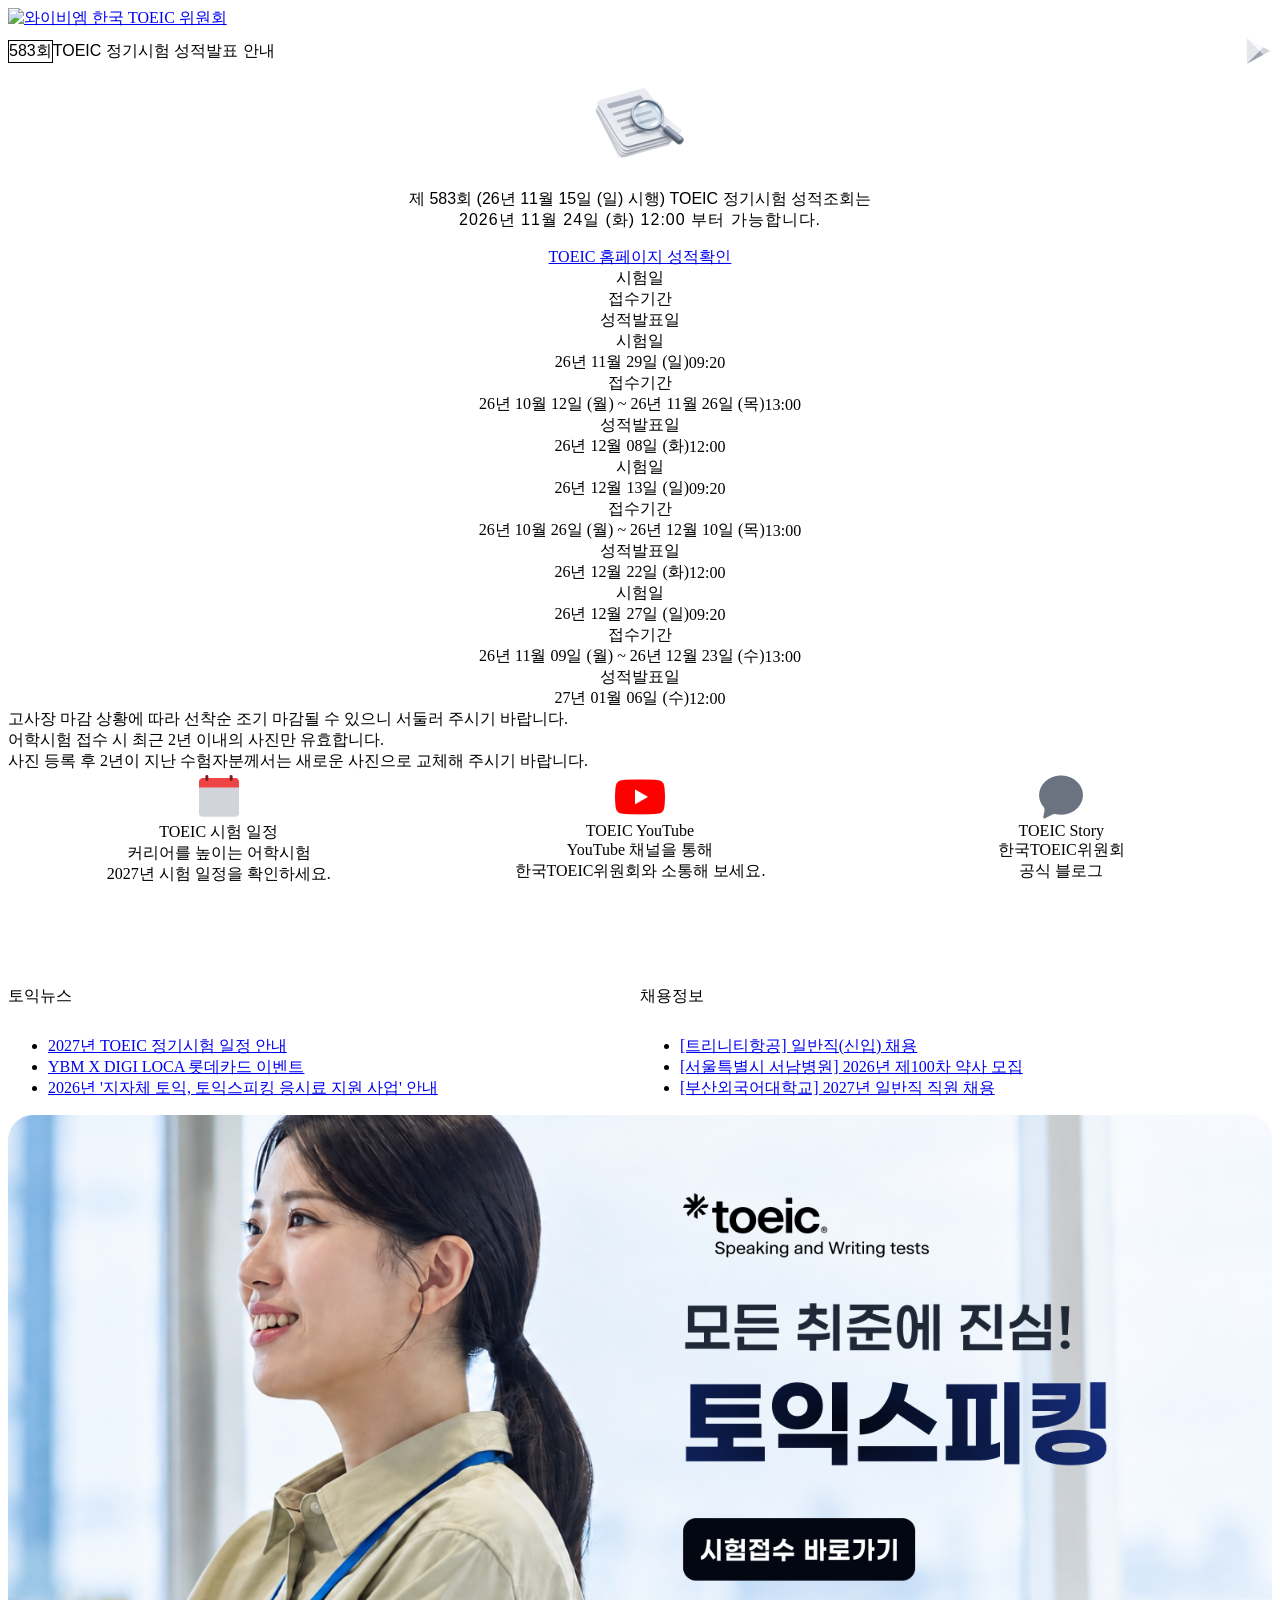
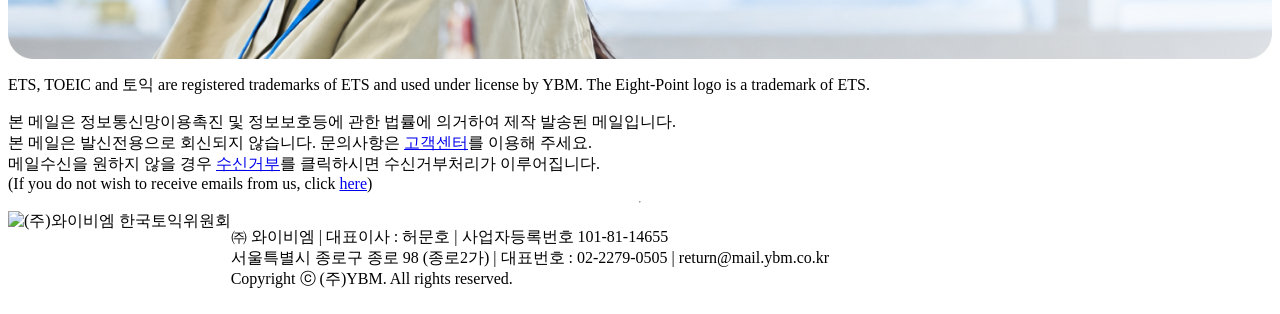
==== draft-g.html @ 0af56502 "시안 1 - TOEIC 성적발표 메일 리뉴얼 피그마 47:45 기준 시안 1 (YDS 적용) 과 쓰는 그림, 공통 CSS.  Co-Authored-By: Claude Opus 5." ====
<!doctype html>
<!-- 브랜드 파일 없이 YDS 기본 브랜드 색을 쓴다 (포인트 색: YDS 브랜드 700) -->
<html lang="ko">
<head>
<meta charset="utf-8">
<meta name="viewport" content="width=device-width, initial-scale=1">
<title>시안 1 - TOEIC 성적발표 메일</title>
<link rel="stylesheet" href="https://design.ybmnet.co.kr/yds/dist/ybm-ds.css">
<script src="https://design.ybmnet.co.kr/yds/dist/ybm-ds.js" defer></script>
<!-- 시안용 글꼴 (회사 서버 연결하면 삭제) -->
<link rel="stylesheet" href="https://cdn.jsdelivr.net/gh/orioncactus/pretendard@v1.3.9/dist/web/static/pretendard-dynamic-subset.min.css">
<!-- 메일 공통(로고, 섹션, 뉴스·채용, 푸터)은 2차 시안 CSS 를 같이 쓴다 -->
<link rel="stylesheet" href="drafts-v2.css">
<link rel="stylesheet" href="draft-g.css">
</head>
<body>
<div class="m g g1">
  <!-- 뉴스레터 기본 틀: 로고 / 파란 제목 막대 / 내용 상자 / 푸터 -->
  <header class="g-top"><a href="https://www.toeic.co.kr/" target="_blank" title="새창"><img src="https://imagesisa.ybmnet.co.kr/platform/exam_ybmnet_co_kr/newsletter/img/logo.jpg" alt="와이비엠 한국 TOEIC 위원회"></a></header>

  <div class="g-frame">
  <div class="g-bar">
    <h1 class="g-bar__title"><span class="g-bar__round">583회</span>TOEIC 정기시험 성적발표 안내</h1>
    <div class="g-bar__apps">
      <a class="g-bar__app" href="https://apps.apple.com/kr/app/ybmsisadaskeom-toeic-r-toeic/id410244795" target="_blank" title="새창"><img src="images/icon-appstore.png" alt="App Store에서 YBM 어학시험 앱 받기"></a>
      <a class="g-bar__app" href="https://play.google.com/store/apps/details?id=com.YBMSisa" target="_blank" title="새창"><img src="images/icon-googleplay.png" alt="Google Play에서 YBM 어학시험 앱 받기"></a>
    </div>
  </div>

  <main class="m-body g-body">

    <!-- 성적 조회 안내 (피그마 시안 상단) -->
    <section class="g-hero" aria-label="성적 조회 안내">
      <img class="g-hero__img" src="images/icon-score-doc.png" alt="">
      <p class="g-hero__texts">
        <span class="g-hero__lead">제 583회 (26년 11월 15일 (일) 시행) TOEIC 정기시험 성적조회는</span>
        <span class="g-hero__date"><em>2026년 11월 24일 (화) 12:00</em> 부터 가능합니다.</span>
      </p>
      <a class="ds-btn g-hero__btn" data-variant="brandSolid" data-size="large" href="https://exam.toeic.co.kr/common/commonPreLogin.php?returnUrl=/result/scoreList.php&amp;utm_source=email&amp;utm_medium=email&amp;utm_campaign=583toeicscore" target="_blank">TOEIC 홈페이지 성적확인</a>
    </section>

    <!-- 시험 일정 -->
    <section class="g-sched" aria-label="TOEIC 시험 일정">
      <!-- 머리 줄과 모든 회차 줄이 한 격자의 칸을 같이 쓴다 (PC) -->
      <div class="g-sched__table">
      <div class="g-sched__head u-show-from-md" aria-hidden="true">
        <span>시험일</span><span>접수기간</span><span>성적발표일</span><span></span>
      </div>
      <ul class="g-sched__list">
        <li class="g-sched__row">
          <div class="g-sched__cell g-sched__cell--exam"><span class="g-sched__label u-hide-from-md">시험일</span><span class="g-sched__data"><span class="g-sched__value">26년&nbsp;11월&nbsp;29일&nbsp;(일)</span><span class="ds-badge" data-variant="weak" data-tone="neutral">09:20</span></span></div>
          <div class="g-sched__cell"><span class="g-sched__label u-hide-from-md">접수기간</span><span class="g-sched__data"><span class="g-sched__value">26년&nbsp;10월&nbsp;12일&nbsp;(월)&nbsp;~ 26년&nbsp;11월&nbsp;26일&nbsp;(목)</span><span class="ds-badge" data-variant="weak" data-tone="neutral">13:00</span></span></div>
          <div class="g-sched__cell"><span class="g-sched__label u-hide-from-md">성적발표일</span><span class="g-sched__data"><span class="g-sched__value">26년&nbsp;12월&nbsp;08일&nbsp;(화)</span><span class="ds-badge" data-variant="weak" data-tone="neutral">12:00</span></span></div>
          <a class="g-go g-sched__go" href="https://exam.toeic.co.kr/receipt/receiptStep1.php?utm_source=email&amp;utm_medium=email&amp;utm_campaign=583toeicscore" target="_blank" aria-label="11월 29일 시험 접수 바로가기"><i class="ds-icon ds-icon--arrow-right ds-icon--sm" aria-hidden="true"></i></a>
        </li>
        <li class="g-sched__row">
          <div class="g-sched__cell g-sched__cell--exam"><span class="g-sched__label u-hide-from-md">시험일</span><span class="g-sched__data"><span class="g-sched__value">26년&nbsp;12월&nbsp;13일&nbsp;(일)</span><span class="ds-badge" data-variant="weak" data-tone="neutral">09:20</span></span></div>
          <div class="g-sched__cell"><span class="g-sched__label u-hide-from-md">접수기간</span><span class="g-sched__data"><span class="g-sched__value">26년&nbsp;10월&nbsp;26일&nbsp;(월)&nbsp;~ 26년&nbsp;12월&nbsp;10일&nbsp;(목)</span><span class="ds-badge" data-variant="weak" data-tone="neutral">13:00</span></span></div>
          <div class="g-sched__cell"><span class="g-sched__label u-hide-from-md">성적발표일</span><span class="g-sched__data"><span class="g-sched__value">26년&nbsp;12월&nbsp;22일&nbsp;(화)</span><span class="ds-badge" data-variant="weak" data-tone="neutral">12:00</span></span></div>
          <a class="g-go g-sched__go" href="https://exam.toeic.co.kr/receipt/receiptStep1.php?utm_source=email&amp;utm_medium=email&amp;utm_campaign=583toeicscore" target="_blank" aria-label="12월 13일 시험 접수 바로가기"><i class="ds-icon ds-icon--arrow-right ds-icon--sm" aria-hidden="true"></i></a>
        </li>
        <li class="g-sched__row">
          <div class="g-sched__cell g-sched__cell--exam"><span class="g-sched__label u-hide-from-md">시험일</span><span class="g-sched__data"><span class="g-sched__value">26년&nbsp;12월&nbsp;27일&nbsp;(일)</span><span class="ds-badge" data-variant="weak" data-tone="neutral">09:20</span></span></div>
          <div class="g-sched__cell"><span class="g-sched__label u-hide-from-md">접수기간</span><span class="g-sched__data"><span class="g-sched__value">26년&nbsp;11월&nbsp;09일&nbsp;(월)&nbsp;~ 26년&nbsp;12월&nbsp;23일&nbsp;(수)</span><span class="ds-badge" data-variant="weak" data-tone="neutral">13:00</span></span></div>
          <div class="g-sched__cell"><span class="g-sched__label u-hide-from-md">성적발표일</span><span class="g-sched__data"><span class="g-sched__value">27년&nbsp;01월&nbsp;06일&nbsp;(수)</span><span class="ds-badge" data-variant="weak" data-tone="neutral">12:00</span></span></div>
          <a class="g-go g-sched__go" href="https://exam.toeic.co.kr/receipt/receiptStep1.php?utm_source=email&amp;utm_medium=email&amp;utm_campaign=583toeicscore" target="_blank" aria-label="12월 27일 시험 접수 바로가기"><i class="ds-icon ds-icon--arrow-right ds-icon--sm" aria-hidden="true"></i></a>
        </li>
      </ul>
      </div>
      <ul class="g-notes">
        <li><i class="ds-icon ds-icon--circle-alert ds-icon--sm" aria-hidden="true"></i>고사장 마감 상황에 따라 선착순 조기 마감될 수 있으니 서둘러 주시기 바랍니다.</li>
        <li><i class="ds-icon ds-icon--circle-alert ds-icon--sm" aria-hidden="true"></i>어학시험 접수 시 최근 2년 이내의 사진만 유효합니다.</li>
        <li><i class="ds-icon ds-icon--circle-alert ds-icon--sm" aria-hidden="true"></i>사진 등록 후 2년이 지난 수험자분께서는 새로운 사진으로 교체해 주시기 바랍니다.</li>
      </ul>
    </section>

    <!-- 바로가기 카드 3개 -->
    <section class="g-links" aria-label="바로가기">
      <a class="g-link" href="https://exam.toeic.co.kr/receipt/examSchList.php?utm_source=email&amp;utm_medium=email&amp;utm_campaign=583toeicscore" target="_blank" title="새창">
        <img class="g-link__img" src="images/icon-calendar.png" alt="">
        <span class="g-link__texts"><strong class="g-link__title">TOEIC 시험 일정</strong><span class="g-link__desc">커리어를 높이는 어학시험 <br>2027년 시험 일정을 확인하세요.</span></span>
        <span class="g-go g-link__go" aria-hidden="true"><i class="ds-icon ds-icon--arrow-up-right ds-icon--sm"></i></span>
      </a>
      <a class="g-link" href="https://www.youtube.com/channel/UCcbdvIxtzm0E2vqGBpWW4nQ" target="_blank" title="새창">
        <img class="g-link__img" src="images/icon-youtube.png" alt="">
        <span class="g-link__texts"><strong class="g-link__title">TOEIC YouTube</strong><span class="g-link__desc">YouTube 채널을 통해 <br>한국TOEIC위원회와 소통해 보세요.</span></span>
        <span class="g-go g-link__go" aria-hidden="true"><i class="ds-icon ds-icon--arrow-up-right ds-icon--sm"></i></span>
      </a>
      <a class="g-link" href="https://www.toeicstory.co.kr/" target="_blank" title="새창">
        <img class="g-link__img" src="images/icon-story.png" alt="">
        <span class="g-link__texts"><strong class="g-link__title">TOEIC Story</strong><span class="g-link__desc">한국TOEIC위원회 <br>공식 블로그</span></span>
        <span class="g-go g-link__go" aria-hidden="true"><i class="ds-icon ds-icon--arrow-up-right ds-icon--sm"></i></span>
      </a>
    </section>

    <!-- 토익뉴스, 채용정보 -->
    <div class="m-boards">
      <section class="m-sec" aria-labelledby="g-news">
        <div class="m-sec__head"><h2 class="m-sec__title" id="g-news">토익뉴스</h2><a class="g-go" href="https://exam.toeic.co.kr/news/news.php?utm_source=email&amp;utm_medium=email&amp;utm_campaign=583toeicscore" target="_blank" aria-label="토익뉴스 더보기"><i class="ds-icon ds-icon--arrow-right ds-icon--sm" aria-hidden="true"></i></a></div>
        <ul class="ds-list" data-divider>
          <li><a class="ds-list-item" data-size="small" href="https://exam.toeic.co.kr/news/noticeView.php?noticeCode=10090" target="_blank"><span class="ds-list-item__content"><span class="ds-list-item__title">2027년 TOEIC 정기시험 일정 안내</span></span></a></li>
          <li><a class="ds-list-item" data-size="small" href="https://www.toeic.co.kr/event/card/digiloca.php" target="_blank"><span class="ds-list-item__content"><span class="ds-list-item__title">YBM X DIGI LOCA 롯데카드 이벤트</span></span></a></li>
          <li><a class="ds-list-item" data-size="small" href="https://www.toeicstory.co.kr/2538" target="_blank"><span class="ds-list-item__content"><span class="ds-list-item__title">2026년 '지자체 토익, 토익스피킹 응시료 지원 사업' 안내</span></span></a></li>
        </ul>
      </section>
      <section class="m-sec" aria-labelledby="g-recruit">
        <div class="m-sec__head"><h2 class="m-sec__title" id="g-recruit">채용정보</h2><a class="g-go" href="https://exam.toeic.co.kr/recruit/recruit.php?utm_source=email&amp;utm_medium=email&amp;utm_campaign=583toeicscore" target="_blank" aria-label="채용정보 더보기"><i class="ds-icon ds-icon--arrow-right ds-icon--sm" aria-hidden="true"></i></a></div>
        <ul class="ds-list" data-divider>
          <li><a class="ds-list-item" data-size="small" href="https://exam.toeic.co.kr/recruit/recruitView.php?jobsCode=15710&amp;utm_source=email&amp;utm_medium=email&amp;utm_campaign=583toeicscore" target="_blank"><span class="ds-list-item__content"><span class="ds-list-item__title">[트리니티항공] 일반직(신입) 채용</span></span></a></li>
          <li><a class="ds-list-item" data-size="small" href="https://exam.toeic.co.kr/recruit/recruitView.php?jobsCode=15696&amp;utm_source=email&amp;utm_medium=email&amp;utm_campaign=583toeicscore" target="_blank"><span class="ds-list-item__content"><span class="ds-list-item__title">[서울특별시 서남병원] 2026년 제100차 약사 모집</span></span></a></li>
          <li><a class="ds-list-item" data-size="small" href="https://exam.toeic.co.kr/recruit/recruitView.php?jobsCode=15697&amp;utm_source=email&amp;utm_medium=email&amp;utm_campaign=583toeicscore" target="_blank"><span class="ds-list-item__content"><span class="ds-list-item__title">[부산외국어대학교] 2027년 일반직 직원 채용</span></span></a></li>
        </ul>
      </section>
    </div>

    <!-- 토익스피킹 배너: 피그마 60:238 을 그림 한 장으로 넣는다 -->
    <a class="g-banner" href="https://www.toeicswt.co.kr/?utm_source=email&amp;utm_medium=email&amp;utm_campaign=583toeicscore" target="_blank" title="새창">
      <img src="images/banner-toeic-speaking.jpg" width="790" height="340" alt="모든 취준에 진심! 토익스피킹 - 시험접수 바로가기">
    </a>
  </main>
  </div>

  <footer class="m-foot g-foot">
    <p class="g-foot__ets">ETS, TOEIC and 토익 are registered trademarks of ETS and used under license by YBM. The Eight-Point logo is a trademark of ETS.</p>
    <ul class="m-foot__notice">
      <li>본 메일은 정보통신망이용촉진 및 정보보호등에 관한 법률에 의거하여 제작 발송된 메일입니다.</li>
      <li>본 메일은 발신전용으로 회신되지 않습니다. 문의사항은 <a class="ds-link" href="https://www.ybmsisa.com/center/center.asp" target="_blank">고객센터</a>를 이용해 주세요.</li>
      <li>메일수신을 원하지 않을 경우 <a class="ds-link" href="https://www.ybmsisa.com/common/mail_deny.asp" target="_blank">수신거부</a>를 클릭하시면 수신거부처리가 이루어집니다.</li>
      <li>(If you do not wish to receive emails from us, click <a class="ds-link" href="https://www.ybmsisa.com/common/mail_deny.asp" target="_blank">here</a>)</li>
    </ul>
    <hr class="ds-divider">
    <div class="m-foot__company">
      <img class="g-foot__logo" src="https://imagesisa.ybmnet.co.kr/platform/design_ybmnet_co_kr/ydg/resource/img-logo_14.png" alt="(주)와이비엠 한국토익위원회">
      <p>㈜ 와이비엠 | 대표이사 : 허문호 | 사업자등록번호 101-81-14655<br>서울특별시 종로구 종로 98 (종로2가) | 대표번호 : 02-2279-0505 | return@mail.ybm.co.kr<br>Copyright ⓒ (주)YBM. All rights reserved.</p>
    </div>
  </footer>
</div>
</body>
</html>
---- drafts-v2.css ----
/* 시안 2차 (D, E, F) - 위 버튼으로 시안 하나를 골라 화면 폭에 맞춰(반응형) 보여 준다.
   모바일 먼저 작성하고 768px 에서 PC 배치로 바꾼다.
   색, 간격, 글자, 모서리, 그림자는 YDS --ds-* 토큰만 쓰고, YDS 컴포넌트 변수는 덮어쓰지 않는다. */

/* 시안용 글꼴 (회사 서버 연결하면 삭제)
   YDS 서버의 Pretendard(굵기 45~920)가 다른 주소에서 막혀 Bold 만 맑은 고딕으로 보였다.
   같은 설정으로 jsDelivr 파일을 한 번 더 선언하면 나중에 적은 이쪽이 쓰인다. (시안 G 도 이 파일을 같이 쓴다) */
@font-face {
  font-family: "Pretendard";
  font-weight: 45 920;
  font-display: swap;
  src: url("https://cdn.jsdelivr.net/gh/orioncactus/pretendard@v1.3.9/packages/pretendard/dist/web/variable/woff2/PretendardVariable.woff2") format("woff2-variations");
}

:root {
  /* 메일 본문 최대 폭 (원본 720) */
  --mail-width: 720px;
}

body {
  background: var(--ds-color-bg-canvas);
  color: var(--ds-color-fg-neutral);
  word-break: keep-all;
  overflow-wrap: break-word;
}

/* =========================================================
   비교 페이지
   ========================================================= */
.v2 {
  display: flex;
  flex-direction: column;
  gap: var(--ds-space-x6);
  padding-block: var(--ds-space-x8) var(--ds-space-x12);
}
/* 메일 밖의 안내 글은 메일과 같은 폭으로 가운데 */
.v2-head, .v2-refs, .v2-item__head {
  box-sizing: border-box;
  width: min(100%, calc(var(--mail-width) + 2 * var(--ds-space-x-global-gutter)));
  margin-inline: auto;
  padding-inline: var(--ds-space-x-global-gutter);
}
.v2-head { display: flex; flex-direction: column; gap: var(--ds-space-x2); }
.v2-title {
  font-size: var(--ds-font-size-t09);
  line-height: var(--ds-line-height-t09);
  font-weight: var(--ds-font-weight-semibold);
}
.v2-desc {
  font-size: var(--ds-font-size-t04);
  line-height: var(--ds-line-height-t04);
  color: var(--ds-color-fg-neutral-muted);
}

/* 참고한 화면 - 시안을 먼저 보도록 페이지 맨 아래로 */
.v2-refs { order: 1; display: flex; flex-direction: column; gap: var(--ds-space-x3); padding-top: var(--ds-space-x6); }
.v2-refs__title {
  font-size: var(--ds-font-size-t06);
  line-height: var(--ds-line-height-t06);
  font-weight: var(--ds-font-weight-semibold);
}
.v2-refs__list {
  display: grid;
  grid-template-columns: repeat(2, minmax(0, 1fr));
  gap: var(--ds-space-x4);
  margin: 0;
  padding: 0;
  list-style: none;
}
.v2-ref { display: flex; flex-direction: column; gap: var(--ds-space-x2); margin: 0; }
.v2-ref img {
  display: block;
  width: 100%;
  max-width: 160px;
  height: auto;
  border-radius: var(--ds-shape-lg);
  box-shadow: var(--ds-elevation-raised);
}
.v2-ref figcaption {
  font-size: var(--ds-font-size-t03);
  line-height: var(--ds-line-height-t03);
  color: var(--ds-color-fg-neutral-muted);
}
.v2-ref strong { display: block; color: var(--ds-color-fg-neutral); font-weight: var(--ds-font-weight-semibold); }

/* 시안 고르기 탭 - 스크롤해도 화면 위에 붙어 있다 */
.v2-tabbar {
  position: sticky;
  top: 0;
  z-index: var(--ds-z-sticky);
  display: flex;
  justify-content: center;
  background: var(--ds-color-bg-canvas);
  box-shadow: inset 0 -1px 0 var(--ds-color-stroke-neutral-muted);
}

/* 고르지 않은 시안은 숨긴다 (아래 display: flex 가 hidden 을 덮지 않게) */
.v2-item[hidden] { display: none; }

/* 시안: 화면 폭 전체를 쓰고, 메일은 가운데 720 폭 */
.v2-item {
  display: flex;
  flex-direction: column;
  gap: var(--ds-space-x3);
}
.v2-item__head { display: flex; flex-direction: column; gap: var(--ds-space-x0_5); }
.v2-item__name {
  font-size: var(--ds-font-size-t05);
  line-height: var(--ds-line-height-t05);
  font-weight: var(--ds-font-weight-bold);
}
.v2-item__desc {
  font-size: var(--ds-font-size-t03);
  line-height: var(--ds-line-height-t03);
  color: var(--ds-color-fg-neutral-muted);
}

@media (min-width: 768px) {
  .v2-title { font-size: var(--ds-font-size-t11); line-height: var(--ds-line-height-t11); }
  .v2-refs__list { grid-template-columns: repeat(4, minmax(0, 1fr)); }
}

/* =========================================================
   메일 공통 (세 시안이 함께 쓰는 부분)
   ========================================================= */
.m {
  box-sizing: border-box;
  width: min(100%, calc(var(--mail-width) + 2 * var(--ds-space-x-global-gutter)));
  margin-inline: auto;
  padding-inline: var(--ds-space-x-global-gutter);
  background: var(--ds-color-bg-layer-default);
}

/* 상단 로고 (위치 고정) */
.m-top {
  padding-block: var(--ds-space-x3);
  border-bottom: 2px solid var(--ds-color-stroke-neutral-solid); /* 원본의 로고 아래 굵은 선 */
}
.m-top a { display: inline-flex; }
.m-top img { display: block; max-width: 100%; height: auto; }

.m-body {
  display: flex;
  flex-direction: column;
  gap: var(--ds-space-x10);
  padding-block: var(--ds-space-x6) var(--ds-space-x10);
}

/* 섹션 */
.m-sec { display: flex; flex-direction: column; gap: var(--ds-space-x3); min-width: 0; }
.m-sec__head { display: flex; align-items: center; justify-content: space-between; gap: var(--ds-space-x2); }
.m-sec__title {
  font-size: var(--ds-font-size-t07);
  line-height: var(--ds-line-height-t07);
  font-weight: var(--ds-font-weight-semibold);
}

/* 성적 조회 방법: 앱 다운로드 */
.m-app { display: flex; flex-direction: column; gap: var(--ds-space-x2); }
.m-app__label {
  font-size: var(--ds-font-size-t04);
  line-height: var(--ds-line-height-t04);
  font-weight: var(--ds-font-weight-semibold);
}
.m-app__stores { display: grid; grid-template-columns: repeat(2, minmax(0, 1fr)); gap: var(--ds-space-x2); }

/* 시험 일정: 한 회차 = 한 줄. 왼쪽 날짜 칸 + 오른쪽 내용 */
.m-sched { display: flex; flex-direction: column; gap: var(--ds-space-x3); margin: 0; padding: 0; list-style: none; }
.m-sched__row {
  display: grid;
  grid-template-columns: auto minmax(0, 1fr);
  gap: var(--ds-space-x4);
  align-items: start;
}
.m-sched__date {
  display: flex;
  flex-direction: column;
  align-items: center;
  justify-content: center;
  min-width: var(--ds-space-x18);
  padding: var(--ds-space-x2) var(--ds-space-x2_5);
  border-radius: var(--ds-shape-lg);
  background: var(--ds-color-bg-brand-weak);
  color: var(--ds-color-fg-brand-contrast);
  text-align: center;
}
.m-sched__label { font-size: var(--ds-font-size-t01); line-height: var(--ds-line-height-t01); }
.m-sched__day {
  font-size: var(--ds-font-size-t05);
  line-height: var(--ds-line-height-t05);
  font-weight: var(--ds-font-weight-bold);
}
.m-sched__time { font-size: var(--ds-font-size-t03); line-height: var(--ds-line-height-t03); font-weight: var(--ds-font-weight-semibold); }
.m-sched__body { display: flex; flex-direction: column; gap: var(--ds-space-x2); min-width: 0; }
.m-sched__body .ds-btn { align-self: flex-start; }

/* 접수 유의사항 */
.m-notes {
  display: flex;
  flex-direction: column;
  gap: var(--ds-space-x1);
  margin: 0;
  padding-left: var(--ds-space-x5);
  list-style: disc;
  font-size: var(--ds-font-size-t03);
  line-height: var(--ds-line-height-t03);
  color: var(--ds-color-fg-neutral-muted);
}

/* 이미지 배너: 원본 이미지를 자르지 않고 보여 준다 */
.m-banner { display: block; }
.m-banner img { display: block; width: 100%; height: auto; border-radius: var(--ds-shape-lg); }
.m-banners { display: grid; grid-template-columns: minmax(0, 1fr); gap: var(--ds-space-x3); }
.m-boards { display: grid; grid-template-columns: minmax(0, 1fr); gap: var(--ds-space-x8); }

/* 푸터 (위치 고정) */
.m-foot {
  display: flex;
  flex-direction: column;
  gap: var(--ds-space-x4);
  padding-bottom: var(--ds-space-x10);
  font-size: var(--ds-font-size-t02);
  line-height: var(--ds-line-height-t02);
  color: var(--ds-color-fg-neutral-subtle);
}
.m-foot__ets { display: block; max-width: 100%; height: auto; }
.m-foot__notice {
  display: flex;
  flex-direction: column;
  gap: var(--ds-space-x0_5);
  margin: 0;
  padding-left: var(--ds-space-x4);
  list-style: disc;
}
.m-foot__company { display: flex; flex-direction: column; gap: var(--ds-space-x3); }
.m-foot__company img { display: block; max-width: 100%; height: auto; align-self: flex-start; }

/* 봉투 그림 (흰 바탕 이미지) */
.m-envelope { display: block; height: auto; border-radius: var(--ds-shape-xl); }

/* =========================================================
   시안 D - 점수 리포트형 (산타 참고)
   ========================================================= */
.d-hero {
  position: relative;
  display: flex;
  flex-direction: column;
  gap: var(--ds-space-x4);
  padding: var(--ds-space-x6) var(--ds-space-x5) var(--ds-space-x5);
  border-radius: var(--ds-shape-3xl);
  background: linear-gradient(180deg, var(--ds-color-bg-brand-weak), var(--ds-color-bg-layer-default));
}
.d-hero__top { display: flex; align-items: flex-start; justify-content: space-between; gap: var(--ds-space-x3); }
.d-hero__texts { display: flex; flex-direction: column; align-items: flex-start; gap: var(--ds-space-x2); min-width: 0; }
.d-hero__title {
  font-size: var(--ds-font-size-t10);
  line-height: var(--ds-line-height-t10);
  font-weight: var(--ds-font-weight-semibold);
}
.d-hero__img { flex: none; width: 88px; }
.d-hero__lead {
  font-size: var(--ds-font-size-t04);
  line-height: var(--ds-line-height-t04);
  color: var(--ds-color-fg-neutral-muted);
}
/* 성적 조회 일시를 크게 보여 주는 흰 카드 */
.d-score {
  display: flex;
  flex-direction: column;
  align-items: center;
  gap: var(--ds-space-x1);
  padding: var(--ds-space-x6) var(--ds-space-x4);
  border-radius: var(--ds-shape-2xl);
  background: var(--ds-color-bg-layer-default);
  box-shadow: var(--ds-elevation-raised);
  text-align: center;
}
.d-score__year { font-size: var(--ds-font-size-t04); line-height: var(--ds-line-height-t04); color: var(--ds-color-fg-neutral-subtle); }
.d-score__date {
  font-size: var(--ds-font-size-t12);
  line-height: var(--ds-line-height-t12);
  font-weight: var(--ds-font-weight-bold);
  color: var(--ds-color-fg-brand);
  letter-spacing: -0.02em;
}
.d-score__time { font-size: var(--ds-font-size-t06); line-height: var(--ds-line-height-t06); font-weight: var(--ds-font-weight-semibold); }
.d-hero .m-app__label { text-align: center; }

/* =========================================================
   시안 E - 가운데 카드형 (토스 참고)
   ========================================================= */
.e-hero {
  display: flex;
  flex-direction: column;
  align-items: center;
  gap: var(--ds-space-x5);
  margin-inline: calc(-1 * var(--ds-space-x-global-gutter));
  padding: var(--ds-space-x10) var(--ds-space-x-global-gutter) var(--ds-space-x8);
  background: linear-gradient(180deg, var(--ds-color-bg-layer-default), var(--ds-color-bg-brand-weak) 45%, var(--ds-color-bg-layer-default));
  text-align: center;
}
.e-hero__title {
  font-size: var(--ds-font-size-t10);
  line-height: var(--ds-line-height-t10);
  font-weight: var(--ds-font-weight-bold);
}
.e-card {
  display: flex;
  flex-direction: column;
  align-items: center;
  gap: var(--ds-space-x3);
  width: 100%;
  box-sizing: border-box;
  padding: var(--ds-space-x6) var(--ds-space-x5);
  border-radius: var(--ds-shape-3xl);
  background: var(--ds-color-bg-layer-default);
  box-shadow: var(--ds-elevation-panel);
}
.e-card__img { width: 140px; }
.e-card__lead { font-size: var(--ds-font-size-t04); line-height: var(--ds-line-height-t04); color: var(--ds-color-fg-neutral-muted); }
.e-card__date {
  font-size: var(--ds-font-size-t09);
  line-height: var(--ds-line-height-t09);
  font-weight: var(--ds-font-weight-bold);
}
.e-card__date em { display: block; font-style: normal; color: var(--ds-color-fg-brand); }
.e-card .ds-btn { align-self: stretch; margin-top: var(--ds-space-x2); }
.e-apps { display: flex; flex-direction: column; gap: var(--ds-space-x2); width: 100%; text-align: left; }
.e-apps__label { font-size: var(--ds-font-size-t04); line-height: var(--ds-line-height-t04); font-weight: var(--ds-font-weight-semibold); }
/* 일정 줄: 흰 바탕에 옅은 테두리 상자 */
.e-sched .m-sched__row {
  padding: var(--ds-space-x4);
  border: 1px solid var(--ds-color-stroke-neutral-weak);
  border-radius: var(--ds-shape-xl);
}

/* =========================================================
   시안 F - 정보 타일형 (말해보카 참고)
   ========================================================= */
.m--f { background: var(--ds-color-bg-neutral-muted); }
.f-hero { display: flex; flex-direction: column; gap: var(--ds-space-x4); }
.f-hero__title {
  font-size: var(--ds-font-size-t11);
  line-height: var(--ds-line-height-t11);
  font-weight: var(--ds-font-weight-bold);
}
.f-hero__title span { display: block; color: var(--ds-color-fg-brand); }
.f-tiles { display: grid; grid-template-columns: repeat(2, minmax(0, 1fr)); gap: var(--ds-space-x3); }
.f-tile {
  display: flex;
  flex-direction: column;
  gap: var(--ds-space-x1);
  padding: var(--ds-space-x4);
  border-radius: var(--ds-shape-2xl);
  background: var(--ds-color-bg-layer-default);
}
.f-tile .ds-icon { color: var(--ds-color-fg-brand); margin-bottom: var(--ds-space-x1); }
.f-tile__label { font-size: var(--ds-font-size-t03); line-height: var(--ds-line-height-t03); color: var(--ds-color-fg-neutral-subtle); }
.f-tile__value { font-size: var(--ds-font-size-t05); line-height: var(--ds-line-height-t05); font-weight: var(--ds-font-weight-bold); }
.f-tile--key .f-tile__value { color: var(--ds-color-fg-brand); }
.f-how { display: flex; align-items: center; gap: var(--ds-space-x4); }
.f-how__img { flex: none; width: 88px; }
.f-how__text { font-size: var(--ds-font-size-t04); line-height: var(--ds-line-height-t04); color: var(--ds-color-fg-neutral-muted); }
.f-how__text strong { color: var(--ds-color-fg-neutral); font-weight: var(--ds-font-weight-semibold); }
.f-stack { display: flex; flex-direction: column; gap: var(--ds-space-x4); }
.m--f .m-foot { padding-top: var(--ds-space-x2); }

/* 시안 D: 성적확인 버튼과 앱 다운로드 묶음 */
.d-hero__actions { display: flex; flex-direction: column; gap: var(--ds-space-x4); }

/* =========================================================
   PC (768 이상)
   ========================================================= */
@media (min-width: 768px) {
  /* 공통 */
  .m-body { gap: var(--ds-space-x12); padding-block: var(--ds-space-x8) var(--ds-space-x12); }
  .m-banners { grid-template-columns: repeat(3, minmax(0, 1fr)); }
  .m-boards { grid-template-columns: repeat(2, minmax(0, 1fr)); }
  .m-foot__company { flex-direction: row; gap: var(--ds-space-x8); }

  /* 시험 일정: 날짜 칸 | 접수기간·발표일 | 버튼 을 한 줄로 */
  .m-sched__row { align-items: center; }
  .m-sched__body { flex-direction: row; align-items: center; justify-content: space-between; gap: var(--ds-space-x6); }
  .m-sched__body .ds-btn { align-self: center; flex: none; }

  /* 시안 D: 제목+봉투 한 줄, 아래에 날짜 카드(왼쪽)와 버튼 묶음(오른쪽) */
  .d-hero {
    display: grid;
    grid-template-columns: minmax(0, 1fr) minmax(0, 1fr);
    gap: var(--ds-space-x5) var(--ds-space-x6);
    align-items: center;
    padding: var(--ds-space-x10);
  }
  .d-hero__top, .d-hero__lead { grid-column: 1 / -1; }
  .d-hero__top { align-items: center; }
  .d-hero__title { font-size: var(--ds-font-size-t13); line-height: var(--ds-line-height-t13); }
  .d-hero__lead { font-size: var(--ds-font-size-t05); line-height: var(--ds-line-height-t05); }
  .d-hero__img { width: 180px; }
  .d-hero .m-app__label { text-align: left; }

  /* 시안 E: 가운데 카드 폭을 알맞게 */
  .e-hero { padding-block: var(--ds-space-x16) var(--ds-space-x12); }
  .e-hero__title { font-size: var(--ds-font-size-t13); line-height: var(--ds-line-height-t13); }
  .e-card { max-width: 480px; padding: var(--ds-space-x8); }
  .e-card__img { width: 180px; }
  .e-card__date { font-size: var(--ds-font-size-t11); line-height: var(--ds-line-height-t11); }
  .e-card .ds-btn { align-self: center; min-width: 320px; }
  .e-apps { max-width: 480px; }

  /* 시안 F: 제목(왼쪽) + 날짜 타일 두 칸(오른쪽) */
  .f-hero { flex-direction: row; align-items: flex-end; justify-content: space-between; gap: var(--ds-space-x6); }
  /* 오른쪽 타일과 나란히 놓여 한 단계 작게 (두 줄 유지) */
  .f-hero__title { font-size: var(--ds-font-size-t12); line-height: var(--ds-line-height-t12); white-space: nowrap; }
  .f-tiles { flex: none; grid-template-columns: repeat(2, 200px); }
  .f-how__img { width: 140px; }
  .f-how__text { font-size: var(--ds-font-size-t05); line-height: var(--ds-line-height-t05); }
}
---- draft-g.css ----
/* 시안 G - 피그마 시안(토익 성적발표메일 시안)을 YDS 로 옮긴 것.
   메일 공통(로고, 섹션 제목, 뉴스·채용, 푸터)은 drafts-v2.css 를 함께 쓰고, 여기에는 시안 G 만의 부분을 둔다.
   모바일 먼저 작성하고 768px 에서 PC 배치(피그마 840 폭)로 바꾼다. */

/* 시안용 Bold 글꼴 처리는 함께 불러오는 drafts-v2.css 맨 위에 있다 */

/* 제목 막대 글꼴: 페이퍼로지 SemiBold (눈누 jsDelivr) */
@font-face {
  font-family: "Paperlogy";
  font-weight: 600;
  font-display: swap;
  src: url("https://cdn.jsdelivr.net/gh/projectnoonnu/2408-3@1.0/Paperlogy-6SemiBold.woff2") format("woff2");
}

:root {
  /* 뉴스레터(2603.html)와 피그마 프레임 폭 840 */
  --mail-width: 840px;
}

.g {
  min-height: 100vh;
  /* 포인트 색: 시안 G 안의 브랜드 색을 모두 브랜드 700 으로 (요청).
     버튼, 배지, 제목 막대, 날짜 글자가 모두 이 값을 따른다. 누를 때는 한 단계 진한 800. */
  --ds-color-bg-brand-solid: var(--ds-color-palette-brand-700);
  --ds-color-bg-brand-solid-pressed: var(--ds-color-palette-brand-800);
  --ds-color-fg-brand: var(--ds-color-palette-brand-700);
}

/* =========================================================
   뉴스레터 기본 틀 (2603.html 참고)
   로고 → 파란 제목 막대(피그마 Frame 84) → 내용 상자 → 푸터
   ========================================================= */
.g-top { padding-block: var(--ds-space-x6) var(--ds-space-x3); }
.g-top a { display: inline-flex; }
.g-top img { display: block; max-width: 100%; height: auto; }

/* 모바일은 화면 끝까지, 768 부터 둥근 상자 */
.g-frame { margin-inline: calc(-1 * var(--ds-space-x-global-gutter)); }

.g-bar {
  display: flex;
  align-items: center;
  justify-content: space-between;
  gap: var(--ds-space-x3);
  padding: var(--ds-space-x3_5) var(--ds-space-x-global-gutter);
  background: var(--ds-color-bg-brand-solid);
  color: var(--ds-color-fg-on-brand-solid);
}
.g-bar__title {
  font-family: "Paperlogy", "Pretendard", sans-serif;
  display: flex;
  align-items: center;
  gap: var(--ds-space-x2);
  min-width: 0;
  font-size: var(--ds-font-size-t05);
  line-height: var(--ds-line-height-t05);
  font-weight: var(--ds-font-weight-semibold);
}
/* 회차 표시: 흰 테두리 글자 상자 (Badge 는 진한 바탕 위 흰 테두리 모양이 없어 서비스 클래스로 만든다) */
.g-bar__round {
  flex: none;
  padding: 0 var(--ds-space-x1_5);
  border: 1px solid currentColor;
  border-radius: var(--ds-shape-sm);
  /* 제목보다 한 단계 작게 (모바일 t04, PC t06) */
  font-size: var(--ds-font-size-t04);
  line-height: var(--ds-line-height-t04);
}
.g-bar__apps { display: flex; flex: none; align-items: center; gap: var(--ds-space-x3); }
.g-bar__app { display: inline-flex; border-radius: var(--ds-shape-xs); }
.g-bar__app:focus-visible { outline: 2px solid var(--ds-color-fg-on-brand-solid); outline-offset: 2px; }
.g-bar__app img { display: block; width: var(--ds-space-x6); height: var(--ds-space-x6); }

/* 내용 상자: 안쪽 여백(--g-pad)은 위 성적 조회 안내의 배경 번짐도 같이 쓴다 */
.g-body {
  --g-pad: var(--ds-space-x-global-gutter);
  padding-inline: var(--g-pad);
  border-bottom: 1px solid var(--ds-color-stroke-neutral-weak);
}

/* 푸터: 뉴스레터처럼 ETS 문구는 글자로, 회사 로고는 YBM 한국TOEIC위원회 로고로 */
.g-foot { padding-top: var(--ds-space-x6); }
.g-foot__ets { color: var(--ds-color-palette-gray-700); }
.g-foot__logo { height: var(--ds-space-x9); width: auto; }

@media (min-width: 768px) {
  .g-top { padding-block: var(--ds-space-x8) var(--ds-space-x4); }
  .g-frame { margin-inline: 0; }
  .g-bar {
    padding: var(--ds-space-x5) var(--ds-space-x9);
    border-radius: var(--ds-shape-xl) var(--ds-shape-xl) 0 0;
  }
  .g-bar__title { gap: var(--ds-space-x3); font-size: var(--ds-font-size-t07); line-height: var(--ds-line-height-t07); }
  .g-bar__round { font-size: var(--ds-font-size-t06); line-height: var(--ds-line-height-t06); }
  .g-bar__apps { gap: var(--ds-space-x5); }
  .g-bar__app img { width: var(--ds-space-x7); height: var(--ds-space-x7); }
  .g-body {
    --g-pad: var(--ds-space-x6);
    border: 1px solid var(--ds-color-stroke-neutral-weak);
    border-top: 0;
    border-radius: 0 0 var(--ds-shape-xl) var(--ds-shape-xl);
  }
}

/* =========================================================
   성적 조회 안내 - 옅은 파란 빛 번짐 위 가운데 정렬
   ========================================================= */
.g-hero {
  display: flex;
  flex-direction: column;
  align-items: center;
  gap: var(--ds-space-x5);
  margin-inline: calc(-1 * var(--g-pad));
  margin-top: calc(-1 * var(--ds-space-x6));
  /* 성적확인 버튼 아래 ~ 시험 일정 상자 위 = 42px (피그마, 40 + 2 토큰).
     내용 상자의 섹션 간격(모바일 40, PC 48)은 음수 아래 여백으로 지워서 이 값만 남긴다.
     그래서 번짐 바탕도 일정 상자 바로 위까지 이어진다. */
  padding: var(--ds-space-x10) var(--g-pad) calc(var(--ds-space-x10) + var(--ds-space-x0_5));
  margin-bottom: calc(-1 * var(--ds-space-x10));
  /* 피그마 Group 5(38:829) 번짐 효과를 그림 그대로 깐다. 아래쪽은 흰색으로 이어진다 */
  /* 피그마 Group 5(38:829) 번짐 효과를 그림 그대로 깐다. 위 10% 아래부터 흰색으로 서서히 이어진다 */
  background:
    linear-gradient(to bottom, transparent 10%, var(--ds-color-bg-layer-default)),
    var(--ds-color-bg-layer-default) url("images/hero-bg.jpg") center top / cover no-repeat;
  text-align: center;
}
.g-hero__img { display: block; width: 80px; height: auto; }
.g-hero__texts { display: flex; flex-direction: column; gap: var(--ds-space-x1_5); font-weight: inherit; }
.g-hero__lead {
  font-size: var(--ds-font-size-t04);
  line-height: var(--ds-line-height-t04);
  font-weight: var(--ds-font-weight-medium);
}
.g-hero__date {
  font-size: var(--ds-font-size-t07);
  line-height: var(--ds-line-height-t07);
  font-weight: var(--ds-font-weight-semibold);
}
.g-hero__date em { font-style: normal; color: var(--ds-color-fg-brand); }
.g-hero__btn {
  align-self: stretch;
}

/* =========================================================
   시험 일정 - 테두리 상자 안의 표
   모바일: 회차마다 한 묶음(라벨 + 값), PC: 머리 줄이 있는 4칸 표
   ========================================================= */
.g-sched {
  display: flex;
  flex-direction: column;
  gap: var(--ds-space-x5);
  padding: var(--ds-space-x5);
  border: 1px solid var(--ds-color-stroke-neutral-weak);
  border-radius: var(--ds-shape-xl);
}
.g-sched__list { display: flex; flex-direction: column; margin: 0; padding: 0; list-style: none; }
.g-sched__row {
  position: relative;
  display: flex;
  flex-direction: column;
  gap: var(--ds-space-x1_5);
  padding-block: var(--ds-space-x4);
  border-top: 1px solid var(--ds-color-stroke-neutral-weak);
}
.g-sched__row:first-child { border-top: 0; padding-top: 0; }
.g-sched__row:last-child { padding-bottom: 0; }
/* 모바일: 라벨 | 값(날짜 + 시간 배지, 길면 다음 줄로) */
.g-sched__cell {
  display: grid;
  grid-template-columns: var(--ds-space-x16) minmax(0, 1fr);
  align-items: baseline;
  gap: var(--ds-space-x2);
  min-width: 0;
  font-size: var(--ds-font-size-t04);
  line-height: var(--ds-line-height-t04);
  font-weight: var(--ds-font-weight-medium);
}
.g-sched__data { display: flex; flex-wrap: wrap; align-items: center; gap: var(--ds-space-x1) var(--ds-space-x1_5); min-width: 0; }
.g-sched__label {
  color: var(--ds-color-palette-gray-700);
  font-weight: var(--ds-font-weight-regular);
}
.g-sched__cell--exam { padding-right: var(--ds-space-x10); font-weight: var(--ds-font-weight-semibold); } /* 오른쪽 화살표 버튼 자리 */
/* 날짜 안은 붙임 칸(&nbsp;)으로 묶어, 접수기간은 "~" 뒤에서만 줄이 바뀐다 */
.g-sched__cell--exam .g-sched__value { color: var(--ds-color-fg-brand); }
.g-sched__go {
  /* 모바일: 시험일 줄 오른쪽 끝 */
  position: absolute;
  top: var(--ds-space-x3);
  right: 0;
}
.g-sched__row:first-child .g-sched__go { top: calc(-1 * var(--ds-space-x1)); }
/* 마우스를 올리면 진한 회색 원 + 흰 화살표 (피그마 31:347).
   일정, 토익뉴스, 채용정보, 바로가기 카드 모두 동그란 화살표 위에 올렸을 때만 바뀐다.
   (키보드로 카드에 포커스하면 카드의 화살표도 함께 바뀐다) */
.g-go { transition: background-color var(--ds-duration-fast) var(--ds-easing-standard), color var(--ds-duration-fast) var(--ds-easing-standard); }
.g-go:hover,
a.g-go:focus-visible,
.g-link:focus-visible .g-go {
  background: var(--ds-color-bg-neutral-solid-pressed);
  color: var(--ds-color-fg-on-neutral-solid);
}
@media (prefers-reduced-motion: reduce) { .g-go { transition: none; } }
a.g-go:focus-visible { outline: 2px solid var(--ds-color-stroke-focus-ring); outline-offset: 2px; }

/* 접수 유의사항 - 옅은 회색 상자 */
.g-notes {
  display: flex;
  flex-direction: column;
  gap: var(--ds-space-x1_5);
  margin: 0;
  padding: var(--ds-space-x4);
  border-radius: var(--ds-shape-lg);
  background: var(--ds-color-bg-neutral-muted);
  list-style: none;
  font-size: var(--ds-font-size-t03);
  line-height: var(--ds-line-height-t03);
  color: var(--ds-color-palette-gray-800);
}
.g-notes li { display: flex; align-items: flex-start; gap: var(--ds-space-x1); }
.g-notes .ds-icon { margin-top: var(--ds-space-x0_5); }

/* =========================================================
   바로가기 카드 3개 (회색 면 카드, 카드 전체가 링크)
   YDS Card 는 바탕색 변수가 없어 서비스 클래스로 만든다.
   ========================================================= */
.g-links { display: grid; grid-template-columns: minmax(0, 1fr); gap: var(--ds-space-x3); }
.g-link {
  position: relative;
  display: flex;
  align-items: center;
  gap: var(--ds-space-x4);
  padding: var(--ds-space-x4) var(--ds-space-x12) var(--ds-space-x4) var(--ds-space-x5);
  border-radius: var(--ds-shape-xl);
  background: var(--ds-color-bg-neutral);
  color: var(--ds-color-palette-gray-1000);
  text-decoration: none;
}
.g-link:focus-visible { outline: 2px solid var(--ds-color-stroke-focus-ring); outline-offset: 2px; }
.g-link__img { display: block; flex: none; width: var(--ds-space-x10); height: auto; }
.g-link__texts { display: flex; flex-direction: column; gap: var(--ds-space-x0_5); min-width: 0; }
.g-link__title {
  font-size: var(--ds-font-size-t05);
  line-height: var(--ds-line-height-t05);
  font-weight: var(--ds-font-weight-bold);
}
.g-link__desc {
  font-size: var(--ds-font-size-t03);
  /* 요청으로 줄 간격을 한 단계 좁게 (13px 글자에 t02 줄 높이 18px) */
  line-height: var(--ds-line-height-t02);
  font-weight: var(--ds-font-weight-medium);
  color: var(--ds-color-palette-gray-800);
}
.g-link__desc br { display: none; } /* 모바일은 한 줄로 이어 쓴다 */
.g-link__go { position: absolute; top: var(--ds-space-x3); right: var(--ds-space-x3); }

/* 동그란 화살표 (바로가기 카드와 시험 일정 표가 같은 모양을 쓴다) */
.g-go {
  display: inline-flex;
  flex: none;
  align-items: center;
  justify-content: center;
  width: var(--ds-space-x7);
  height: var(--ds-space-x7);
  border-radius: var(--ds-shape-pill);
  background: var(--ds-color-bg-neutral-weak-alpha);
  color: var(--ds-color-palette-gray-800);
}

/* =========================================================
   PC (768 이상) - 피그마 840 배치
   ========================================================= */
@media (min-width: 768px) {
  .g-hero { margin-top: calc(-1 * var(--ds-space-x8)); margin-bottom: calc(-1 * var(--ds-space-x12)); padding-top: var(--ds-space-x12); gap: var(--ds-space-x6); }
  .g-hero__img { width: 100px; }
  .g-hero__lead { font-size: var(--ds-font-size-t05); line-height: var(--ds-line-height-t05); }
  .g-hero__date { font-size: var(--ds-font-size-t08); line-height: var(--ds-line-height-t08); }
  .g-hero__btn { align-self: center; min-width: 300px; }

  /* 시험 일정: 시험일 | 접수기간 | 성적발표일 | 버튼 */
  .g-sched { padding: var(--ds-space-x6); gap: var(--ds-space-x6); border-radius: var(--ds-shape-2xl); }
  /* 한 격자: 칸 폭은 세 칸 모두 내용 길이에 맞추고(가장 긴 날짜 기준), 칸 사이 간격은 모두 같다.
     남는 폭은 마지막 화살표 칸이 가져간다. 칸이 모자라면 시간 배지가 날짜 아래로 내려간다.
     머리 줄과 회차 줄은 subgrid 로 같은 칸을 써서 날짜가 바뀌어도 세로줄이 맞는다. */
  .g-sched__table {
    display: grid;
    grid-template-columns: repeat(3, minmax(min-content, max-content)) minmax(var(--ds-space-x7), 1fr);
    column-gap: var(--ds-space-x6);
  }
  .g-sched__head, .g-sched__list, .g-sched__row {
    display: grid;
    grid-column: 1 / -1;
    grid-template-columns: subgrid;
    column-gap: normal; /* 모바일 줄 간격 대신 바깥 격자의 칸 간격을 그대로 쓴다 */
    align-items: center;
  }
  .g-sched__head {
    padding-bottom: var(--ds-space-x3);
    border-bottom: 1px solid var(--ds-color-stroke-neutral-weak);
    font-size: var(--ds-font-size-t04);
    line-height: var(--ds-line-height-t04);
    font-weight: var(--ds-font-weight-semibold);
  }
  .g-sched__row { padding: var(--ds-space-x3) 0; }
  .g-sched__row:first-child { padding-top: var(--ds-space-x3); }
  .g-sched__row:last-child { padding-bottom: 0; }
  /* 칸이 좁으면(768~1279) 시간 배지가 날짜 아래로 내려간다 */
  .g-sched__cell { display: block; }
  /* 시험일, 접수기간, 성적발표일: 머리 줄과 값 모두 칸 가운데 정렬 */
  .g-sched__head > span, .g-sched__cell { text-align: center; }
  .g-sched__data { justify-content: center; }
  .g-sched__cell--exam { padding-right: 0; }
  .g-sched__go,
  .g-sched__row:first-child .g-sched__go { position: static; justify-self: end; }

  /* 바로가기 카드: 세 칸, 아이콘 위 가운데 정렬 */
  .g-links { grid-template-columns: repeat(3, minmax(0, 1fr)); gap: var(--ds-space-x3); }
  .g-link {
    flex-direction: column;
    justify-content: flex-start;
    gap: var(--ds-space-x5);
    min-height: 200px;
    box-sizing: border-box;
    padding: var(--ds-space-x8) var(--ds-space-x6) var(--ds-space-x6);
    text-align: center;
  }
  .g-link__img { width: 50px; }
  .g-link__title { font-size: var(--ds-font-size-t06); line-height: var(--ds-line-height-t06); }
  .g-link__desc br { display: inline; }
}

/* 토익뉴스, 채용정보 목록: 글자는 YDS List small 크기(t04), 한 줄을 넘으면 말줄임(…) */
.g .m-boards .ds-list-item__content { min-width: 0; }
.g .m-boards .ds-list-item__title {
  color: var(--ds-color-palette-gray-800); /* 요청으로 기본 글자색보다 한 단계 흐리게 */
  display: block;
  overflow: hidden;
  white-space: nowrap;
  text-overflow: ellipsis;
}

/* Lucide arrow-up-right - YDS 아이콘 목록에 없어 같은 형식으로 더한다 */
:root { --ds-icon-arrow-up-right: url("data:image/svg+xml,%3Csvg xmlns=%22http://www.w3.org/2000/svg%22 viewBox=%220 0 24 24%22 fill=%22none%22 stroke=%22black%22 stroke-width=%222%22 stroke-linecap=%22round%22 stroke-linejoin=%22round%22%3E%3Cpath d=%22M7 7h10v10%22/%3E%3Cpath d=%22M7 17 17 7%22/%3E%3C/svg%3E"); }
.ds-icon--arrow-up-right { --ds-icon: var(--ds-icon-arrow-up-right); }

/* =========================================================
   시안 1 수정 (피그마 47:45 기준, 2026-11-23)
   시안 2, 3 은 이 파일을 같이 쓰므로 .g1 안에서만 바꾼다.
   ========================================================= */

/* 안내 글, 날짜 글꼴: 페이퍼로지 Bold */
@font-face {
  font-family: "Paperlogy";
  font-weight: 700;
  font-display: swap;
  src: url("https://cdn.jsdelivr.net/gh/projectnoonnu/2408-3@1.0/Paperlogy-7Bold.woff2") format("woff2");
}

/* 성적 조회 안내: 번짐 배경 없이 흰 바탕, 신문·돋보기 그림 */
.g1 .g-hero { background: var(--ds-color-bg-layer-default); }
.g1 .g-hero__texts { gap: var(--ds-space-x1); }
.g1 .g-hero__lead,
.g1 .g-hero__date {
  font-family: "Paperlogy", "Pretendard", sans-serif;
  font-weight: var(--ds-font-weight-bold);
  color: var(--ds-color-palette-gray-1000);
}
.g1 .g-hero__date em { color: var(--ds-color-fg-brand); }
/* 날짜 줄 자간 1px (피그마 47:71, YDS 에 자간 토큰이 없어 값 그대로) */
.g1 .g-hero__date { letter-spacing: 1px; }
/* 성적확인 버튼 글자: 요청으로 Bold 에서 한 단계 낮춰 SemiBold (YDS large 기본값) */

/* 시험 일정 */
/* 줄 구분선: 일정 표와 토익뉴스, 채용정보 목록을 같은 gray 팔레트 색으로 (요청) */
/* 피그마 gray/100(#f3f4f6) 과 가장 가까운 YDS gray-200 */
.g1 .g-sched__row { border-top-color: var(--ds-color-palette-gray-200); }
.g1 .m-boards .ds-list[data-divider] > li + li > .ds-list-item::before { background: var(--ds-color-palette-gray-200); }
.g1 .g-sched__cell:not(.g-sched__cell--exam) .g-sched__value { color: var(--ds-color-palette-gray-900); }
.g1 .g-sched .ds-badge { --ds-badge-fg: var(--ds-color-palette-gray-900); font-weight: var(--ds-font-weight-semibold); }
.g1 .g-notes { font-weight: var(--ds-font-weight-medium); }

/* 바로가기 카드: 더 옅은 회색 바탕, 제목 SemiBold */
.g1 .g-link { background: var(--ds-color-bg-neutral-muted); }
.g1 .g-link__title { font-weight: var(--ds-font-weight-semibold); }

/* 토익뉴스, 채용정보 목록 글자: Medium */
.g1 .m-boards .ds-list-item__title { font-weight: var(--ds-font-weight-medium); }
/* 마우스를 올리거나 키보드로 고르면 한 단계 굵게 (Medium → SemiBold) */
.g1 .m-boards .ds-list-item:hover .ds-list-item__title,
.g1 .m-boards .ds-list-item:focus-visible .ds-list-item__title { font-weight: var(--ds-font-weight-semibold); }

/* 전체 배경: 회색 화면 바탕(canvas) 대신 흰색 (요청, 피그마 47:45 바탕도 흰색).
   body 바탕은 drafts-v2.css 를 같이 쓰는 다른 시안과 나누려고 시안 1 이 들어 있을 때만 바꾼다. */
body:has(.g1) { background: var(--ds-color-bg-layer-default); }

/* 내용 상자(body) 위아래 여백: 모바일, PC 모두 24 (요청, 피그마는 PC 위 32 / 아래 48) */
.g1 .g-body.m-body { padding-block: var(--ds-space-x6); }
/* 맨 위 그림도 상자 위에서 24 에 오도록 안내 영역의 위쪽 번짐 자리를 걷는다 (흰 바탕이라 필요 없음) */
.g1 .g-hero { margin-top: 0; padding-top: 0; }

/* 토익스피킹 배너 (그림 한 장, 모서리는 그림에도 들어 있다) */
.g-banner { display: block; border-radius: var(--ds-shape-xl); overflow: hidden; }
.g-banner img { display: block; width: 100%; height: auto; }
.g-banner:focus-visible { outline: 2px solid var(--ds-color-stroke-focus-ring); outline-offset: 2px; }

@media (min-width: 768px) {
  .g1 .g-sched__head { border-bottom-color: var(--ds-color-palette-gray-200); }
  /* 피그마: 내용 상자 위 32 바로 아래 그림, 섹션 사이는 모두 42 (40 + 2 토큰).
     흰 바탕이라 위 번짐 자리가 필요 없어 음수 여백을 걷는다. */
  .g1 .g-body { gap: calc(var(--ds-space-x10) + var(--ds-space-x0_5)); }
  .g1 .g-hero { margin-block: 0; padding-block: 0; }
}
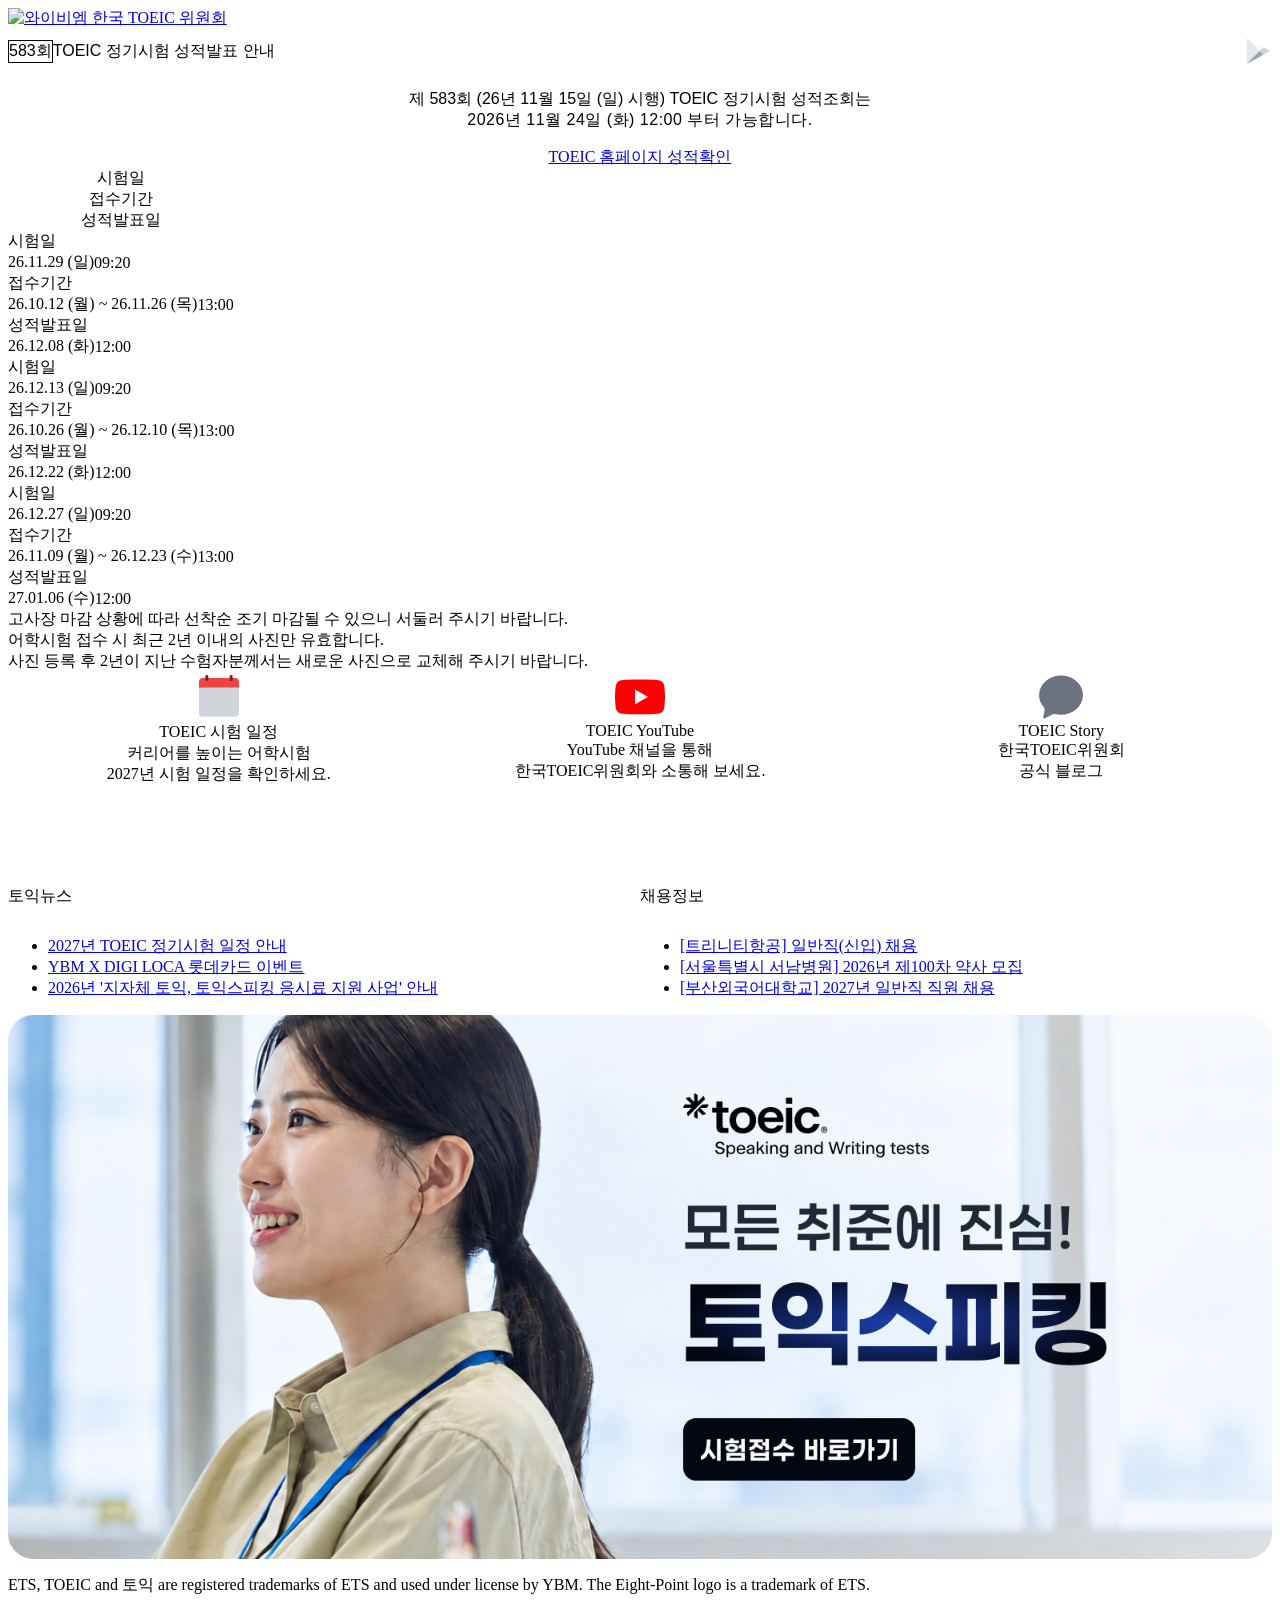
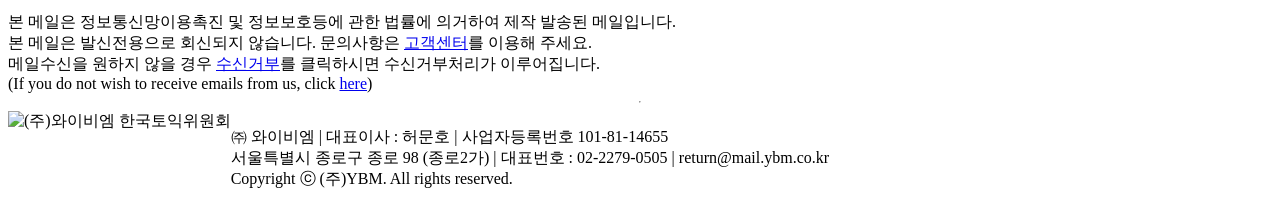
==== commit 6c8c71e7: "시안 1 수정, 시안 2(맑은 고딕) 추가 - 시안 1: 흰 배경, 일정 날짜 점 형식과 같은 열 간격, 새 배너 이미지, 상단 여백 64 - 시안 2: 시안 1 화면에 맑은 고딕" ====
--- a/draft-g.html
+++ b/draft-g.html
@@ -31,7 +31,6 @@
 
     <!-- 성적 조회 안내 (피그마 시안 상단) -->
     <section class="g-hero" aria-label="성적 조회 안내">
-      <img class="g-hero__img" src="images/icon-score-doc.png" alt="">
       <p class="g-hero__texts">
         <span class="g-hero__lead">제 583회 (26년 11월 15일 (일) 시행) TOEIC 정기시험 성적조회는</span>
         <span class="g-hero__date"><em>2026년 11월 24일 (화) 12:00</em> 부터 가능합니다.</span>
@@ -48,21 +47,21 @@
       </div>
       <ul class="g-sched__list">
         <li class="g-sched__row">
-          <div class="g-sched__cell g-sched__cell--exam"><span class="g-sched__label u-hide-from-md">시험일</span><span class="g-sched__data"><span class="g-sched__value">26년&nbsp;11월&nbsp;29일&nbsp;(일)</span><span class="ds-badge" data-variant="weak" data-tone="neutral">09:20</span></span></div>
-          <div class="g-sched__cell"><span class="g-sched__label u-hide-from-md">접수기간</span><span class="g-sched__data"><span class="g-sched__value">26년&nbsp;10월&nbsp;12일&nbsp;(월)&nbsp;~ 26년&nbsp;11월&nbsp;26일&nbsp;(목)</span><span class="ds-badge" data-variant="weak" data-tone="neutral">13:00</span></span></div>
-          <div class="g-sched__cell"><span class="g-sched__label u-hide-from-md">성적발표일</span><span class="g-sched__data"><span class="g-sched__value">26년&nbsp;12월&nbsp;08일&nbsp;(화)</span><span class="ds-badge" data-variant="weak" data-tone="neutral">12:00</span></span></div>
+          <div class="g-sched__cell g-sched__cell--exam"><span class="g-sched__label u-hide-from-md">시험일</span><span class="g-sched__data"><span class="g-sched__value">26.11.29&nbsp;(일)</span><span class="ds-badge" data-variant="weak" data-tone="neutral">09:20</span></span></div>
+          <div class="g-sched__cell"><span class="g-sched__label u-hide-from-md">접수기간</span><span class="g-sched__data"><span class="g-sched__value">26.10.12&nbsp;(월)&nbsp;~ 26.11.26&nbsp;(목)</span><span class="ds-badge" data-variant="weak" data-tone="neutral">13:00</span></span></div>
+          <div class="g-sched__cell"><span class="g-sched__label u-hide-from-md">성적발표일</span><span class="g-sched__data"><span class="g-sched__value">26.12.08&nbsp;(화)</span><span class="ds-badge" data-variant="weak" data-tone="neutral">12:00</span></span></div>
           <a class="g-go g-sched__go" href="https://exam.toeic.co.kr/receipt/receiptStep1.php?utm_source=email&amp;utm_medium=email&amp;utm_campaign=583toeicscore" target="_blank" aria-label="11월 29일 시험 접수 바로가기"><i class="ds-icon ds-icon--arrow-right ds-icon--sm" aria-hidden="true"></i></a>
         </li>
         <li class="g-sched__row">
-          <div class="g-sched__cell g-sched__cell--exam"><span class="g-sched__label u-hide-from-md">시험일</span><span class="g-sched__data"><span class="g-sched__value">26년&nbsp;12월&nbsp;13일&nbsp;(일)</span><span class="ds-badge" data-variant="weak" data-tone="neutral">09:20</span></span></div>
-          <div class="g-sched__cell"><span class="g-sched__label u-hide-from-md">접수기간</span><span class="g-sched__data"><span class="g-sched__value">26년&nbsp;10월&nbsp;26일&nbsp;(월)&nbsp;~ 26년&nbsp;12월&nbsp;10일&nbsp;(목)</span><span class="ds-badge" data-variant="weak" data-tone="neutral">13:00</span></span></div>
-          <div class="g-sched__cell"><span class="g-sched__label u-hide-from-md">성적발표일</span><span class="g-sched__data"><span class="g-sched__value">26년&nbsp;12월&nbsp;22일&nbsp;(화)</span><span class="ds-badge" data-variant="weak" data-tone="neutral">12:00</span></span></div>
+          <div class="g-sched__cell g-sched__cell--exam"><span class="g-sched__label u-hide-from-md">시험일</span><span class="g-sched__data"><span class="g-sched__value">26.12.13&nbsp;(일)</span><span class="ds-badge" data-variant="weak" data-tone="neutral">09:20</span></span></div>
+          <div class="g-sched__cell"><span class="g-sched__label u-hide-from-md">접수기간</span><span class="g-sched__data"><span class="g-sched__value">26.10.26&nbsp;(월)&nbsp;~ 26.12.10&nbsp;(목)</span><span class="ds-badge" data-variant="weak" data-tone="neutral">13:00</span></span></div>
+          <div class="g-sched__cell"><span class="g-sched__label u-hide-from-md">성적발표일</span><span class="g-sched__data"><span class="g-sched__value">26.12.22&nbsp;(화)</span><span class="ds-badge" data-variant="weak" data-tone="neutral">12:00</span></span></div>
           <a class="g-go g-sched__go" href="https://exam.toeic.co.kr/receipt/receiptStep1.php?utm_source=email&amp;utm_medium=email&amp;utm_campaign=583toeicscore" target="_blank" aria-label="12월 13일 시험 접수 바로가기"><i class="ds-icon ds-icon--arrow-right ds-icon--sm" aria-hidden="true"></i></a>
         </li>
         <li class="g-sched__row">
-          <div class="g-sched__cell g-sched__cell--exam"><span class="g-sched__label u-hide-from-md">시험일</span><span class="g-sched__data"><span class="g-sched__value">26년&nbsp;12월&nbsp;27일&nbsp;(일)</span><span class="ds-badge" data-variant="weak" data-tone="neutral">09:20</span></span></div>
-          <div class="g-sched__cell"><span class="g-sched__label u-hide-from-md">접수기간</span><span class="g-sched__data"><span class="g-sched__value">26년&nbsp;11월&nbsp;09일&nbsp;(월)&nbsp;~ 26년&nbsp;12월&nbsp;23일&nbsp;(수)</span><span class="ds-badge" data-variant="weak" data-tone="neutral">13:00</span></span></div>
-          <div class="g-sched__cell"><span class="g-sched__label u-hide-from-md">성적발표일</span><span class="g-sched__data"><span class="g-sched__value">27년&nbsp;01월&nbsp;06일&nbsp;(수)</span><span class="ds-badge" data-variant="weak" data-tone="neutral">12:00</span></span></div>
+          <div class="g-sched__cell g-sched__cell--exam"><span class="g-sched__label u-hide-from-md">시험일</span><span class="g-sched__data"><span class="g-sched__value">26.12.27&nbsp;(일)</span><span class="ds-badge" data-variant="weak" data-tone="neutral">09:20</span></span></div>
+          <div class="g-sched__cell"><span class="g-sched__label u-hide-from-md">접수기간</span><span class="g-sched__data"><span class="g-sched__value">26.11.09&nbsp;(월)&nbsp;~ 26.12.23&nbsp;(수)</span><span class="ds-badge" data-variant="weak" data-tone="neutral">13:00</span></span></div>
+          <div class="g-sched__cell"><span class="g-sched__label u-hide-from-md">성적발표일</span><span class="g-sched__data"><span class="g-sched__value">27.01.06&nbsp;(수)</span><span class="ds-badge" data-variant="weak" data-tone="neutral">12:00</span></span></div>
           <a class="g-go g-sched__go" href="https://exam.toeic.co.kr/receipt/receiptStep1.php?utm_source=email&amp;utm_medium=email&amp;utm_campaign=583toeicscore" target="_blank" aria-label="12월 27일 시험 접수 바로가기"><i class="ds-icon ds-icon--arrow-right ds-icon--sm" aria-hidden="true"></i></a>
         </li>
       </ul>
--- a/draft-g.css
+++ b/draft-g.css
@@ -405,8 +405,27 @@
 
 @media (min-width: 768px) {
   .g1 .g-sched__head { border-bottom-color: var(--ds-color-palette-gray-200); }
+  /* 일정표: 머리 줄과 값은 칸 왼쪽에 붙이고, 네 요소(시험일, 접수기간, 성적발표일, 화살표) 사이 간격을 모두 같게 (요청).
+     칸 폭은 내용 길이에 맞추고(내용 비율대로), 남는 폭은 칸 사이 세 간격이 똑같이 나눠 가진다.
+     간격은 최소 12, 칸이 모자라면(768~) 시간 배지가 날짜 아래로 내려간다. */
+  .g1 .g-sched__table {
+    grid-template-columns: repeat(3, minmax(min-content, max-content)) var(--ds-space-x7);
+    justify-content: space-between;
+    column-gap: var(--ds-space-x3);
+  }
+  /* 값은 칸 왼쪽, 머리 줄 타이틀(시험일, 접수기간, 성적발표일)만 칸 가운데 (요청) */
+  .g1 .g-sched__head > span { text-align: center; }
+  .g1 .g-sched__cell { text-align: left; }
+  .g1 .g-sched__data { justify-content: flex-start; }
   /* 피그마: 내용 상자 위 32 바로 아래 그림, 섹션 사이는 모두 42 (40 + 2 토큰).
      흰 바탕이라 위 번짐 자리가 필요 없어 음수 여백을 걷는다. */
   .g1 .g-body { gap: calc(var(--ds-space-x10) + var(--ds-space-x0_5)); }
   .g1 .g-hero { margin-block: 0; padding-block: 0; }
-}
+  /* 상단 안내 (피그마 47:245): 그림 없이 글자를 크게. 두 줄 사이 12, 글과 버튼 사이 24.
+     안내 글 20 (줄 높이 24), 날짜 줄은 피그마 30 과 가장 가까운 28 (줄 높이 32), 자간 0.5 */
+  /* 상단 안내 위 여백 64 (요청): 내용 상자 위에서 안내 글까지 64 */
+  .g1 .g-hero { gap: var(--ds-space-x6); margin-top: calc(var(--ds-space-x16) - var(--ds-space-x6)); }
+  .g1 .g-hero__texts { gap: var(--ds-space-x3); }
+  .g1 .g-hero__lead { font-size: var(--ds-font-size-t07); line-height: var(--ds-line-height-t05); }
+  .g1 .g-hero__date { font-size: var(--ds-font-size-t11); line-height: var(--ds-line-height-t08); letter-spacing: 0.5px; }
+}
